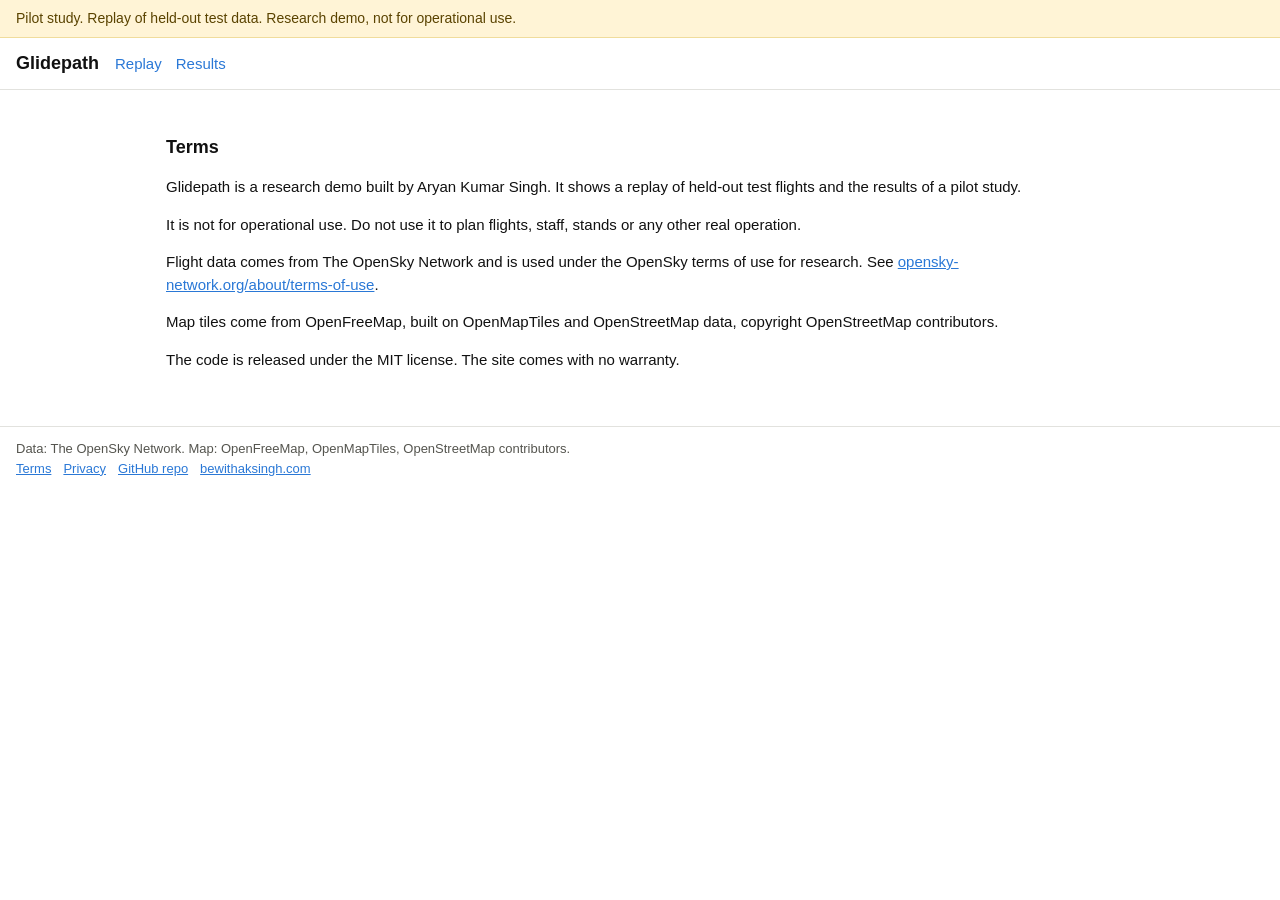
==== web/terms.html @ 9c10d40c "first commit" ====
<!doctype html>
<html lang="en">
<head>
<meta charset="utf-8">
<meta name="viewport" content="width=device-width, initial-scale=1">
<title>Glidepath terms</title>
<link rel="icon" href="favicon.svg" type="image/svg+xml">
<link rel="stylesheet" href="style.css">
</head>
<body>
<div id="banner" class="banner"></div>
<header class="top"><h1>Glidepath</h1><nav><a href="index.html">Replay</a><a href="results.html">Results</a></nav></header>
<main class="page">
  <h2>Terms</h2>
  <p>Glidepath is a research demo built by Aryan Kumar Singh. It shows a replay of held-out test flights and the results of a pilot study.</p>
  <p>It is not for operational use. Do not use it to plan flights, staff, stands or any other real operation.</p>
  <p>Flight data comes from The OpenSky Network and is used under the OpenSky terms of use for research. See <a href="https://opensky-network.org/about/terms-of-use">opensky-network.org/about/terms-of-use</a>.</p>
  <p>Map tiles come from OpenFreeMap, built on OpenMapTiles and OpenStreetMap data, copyright OpenStreetMap contributors.</p>
  <p>The code is released under the MIT license. The site comes with no warranty.</p>
</main>
<footer id="footer" class="site"></footer>
<script src="site.js"></script>
<script>fetch("data/results.json").then(r => r.json()).then(r => window.glidepathLabel(r.synthetic)).catch(() => {});</script>
</body>
</html>
---- web/style.css ----
:root {
  --surface: #ffffff;
  --surface-2: #f6f6f4;
  --border: #e2e2de;
  --text: #111111;
  --text-2: #55554f;
  --blue: #2a78d6;
  --orange: #eb6834;
  --teal: #1baf7a;
  --amber: #eda100;
  --gray: #9a9a94;
  --warn-bg: #fff4d6;
  --warn-text: #5a4300;
}
* { box-sizing: border-box; }
html, body { margin: 0; padding: 0; }
body {
  background: var(--surface);
  color: var(--text);
  font: 15px/1.5 -apple-system, BlinkMacSystemFont, "Segoe UI", Roboto, "Helvetica Neue", Arial, sans-serif;
}
a { color: var(--blue); }
.banner {
  background: var(--warn-bg);
  color: var(--warn-text);
  border-bottom: 1px solid #f0dc9c;
  padding: 8px 16px;
  font-size: 14px;
}
.banner.synthetic { background: #fde2e1; color: #6b1210; border-bottom-color: #f2b8b5; font-weight: 600; }
header.top {
  display: flex; align-items: baseline; gap: 16px; flex-wrap: wrap;
  padding: 12px 16px; border-bottom: 1px solid var(--border);
}
header.top h1 { font-size: 18px; margin: 0; }
header.top nav a { margin-right: 14px; text-decoration: none; }
header.top nav a.active { color: var(--text); font-weight: 600; }
main.page { max-width: 980px; margin: 0 auto; padding: 16px; }
main.page h2 { font-size: 18px; margin-top: 28px; }
main.page h3 { font-size: 15px; margin-top: 20px; }
main.page img { max-width: 100%; height: auto; border: 1px solid var(--border); }
footer.site {
  border-top: 1px solid var(--border); color: var(--text-2); font-size: 13px;
  padding: 12px 16px; margin-top: 24px;
}
footer.site a { margin-right: 12px; }
button, .btn {
  font: inherit; font-size: 14px; border: 1px solid var(--border); background: var(--surface);
  color: var(--text); border-radius: 4px; padding: 6px 12px; cursor: pointer;
}
button.on { background: var(--blue); border-color: var(--blue); color: #ffffff; }
button:focus-visible { outline: 2px solid var(--blue); outline-offset: 2px; }
.table-wrap { overflow-x: auto; }
table { border-collapse: collapse; width: 100%; font-size: 14px; }
th, td { text-align: left; padding: 6px 8px; border-bottom: 1px solid var(--border); white-space: nowrap; }
th { color: var(--text-2); font-weight: 600; }
td.num { font-variant-numeric: tabular-nums; }
.status { font-weight: 600; }
.status.supported { color: #11744f; }
.status.not-supported { color: #a33a12; }
.status.unclear { color: var(--text-2); }
.headline { font-size: 18px; font-weight: 600; margin: 8px 0 4px; }
.muted { color: var(--text-2); }
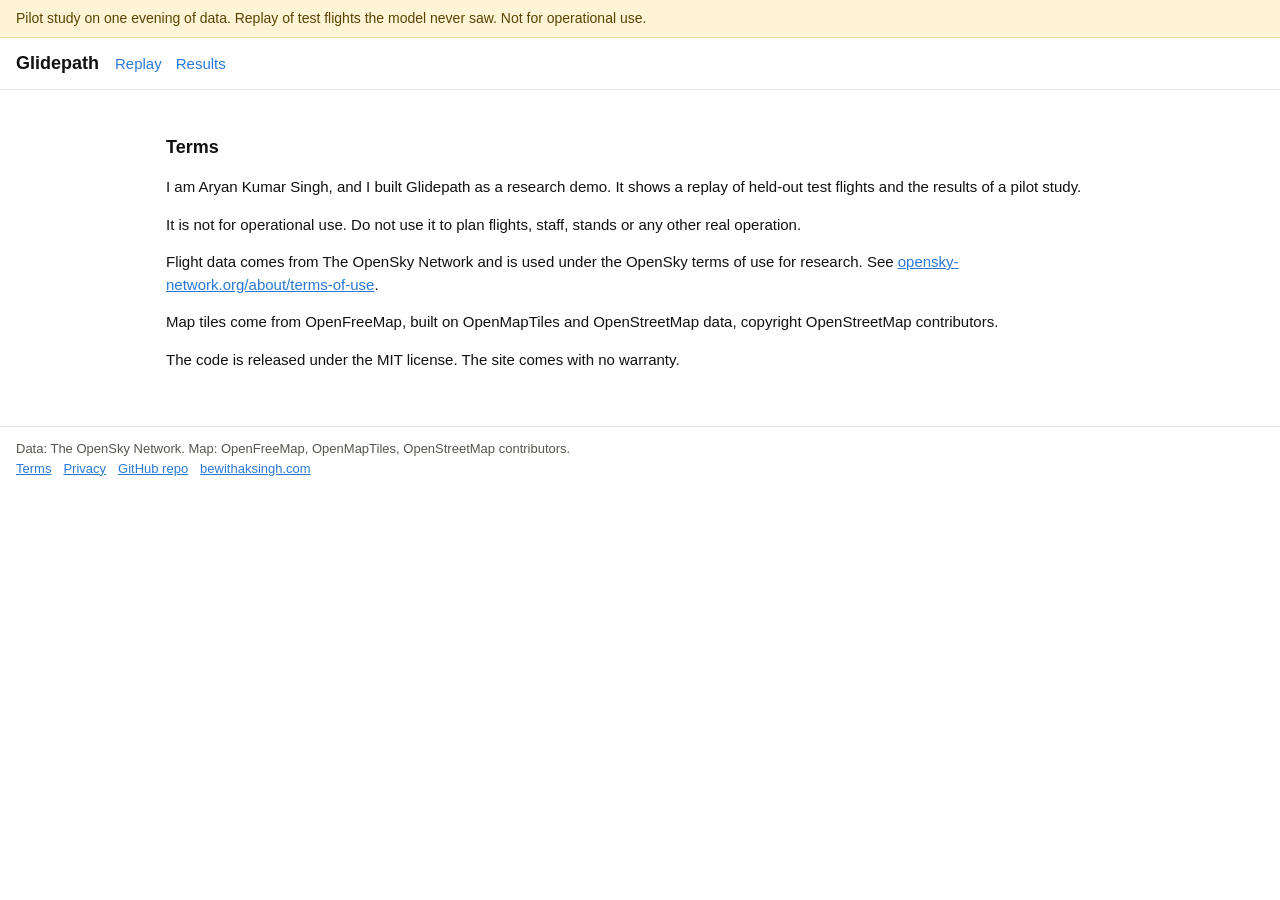
==== commit 88afd2c1: "Clarify baseline comparison, add author, local times and label noise note" ====
--- a/web/terms.html
+++ b/web/terms.html
@@ -12,7 +12,7 @@
 <header class="top"><h1>Glidepath</h1><nav><a href="index.html">Replay</a><a href="results.html">Results</a></nav></header>
 <main class="page">
   <h2>Terms</h2>
-  <p>Glidepath is a research demo built by Aryan Kumar Singh. It shows a replay of held-out test flights and the results of a pilot study.</p>
+  <p>I am Aryan Kumar Singh, and I built Glidepath as a research demo. It shows a replay of held-out test flights and the results of a pilot study.</p>
   <p>It is not for operational use. Do not use it to plan flights, staff, stands or any other real operation.</p>
   <p>Flight data comes from The OpenSky Network and is used under the OpenSky terms of use for research. See <a href="https://opensky-network.org/about/terms-of-use">opensky-network.org/about/terms-of-use</a>.</p>
   <p>Map tiles come from OpenFreeMap, built on OpenMapTiles and OpenStreetMap data, copyright OpenStreetMap contributors.</p>
